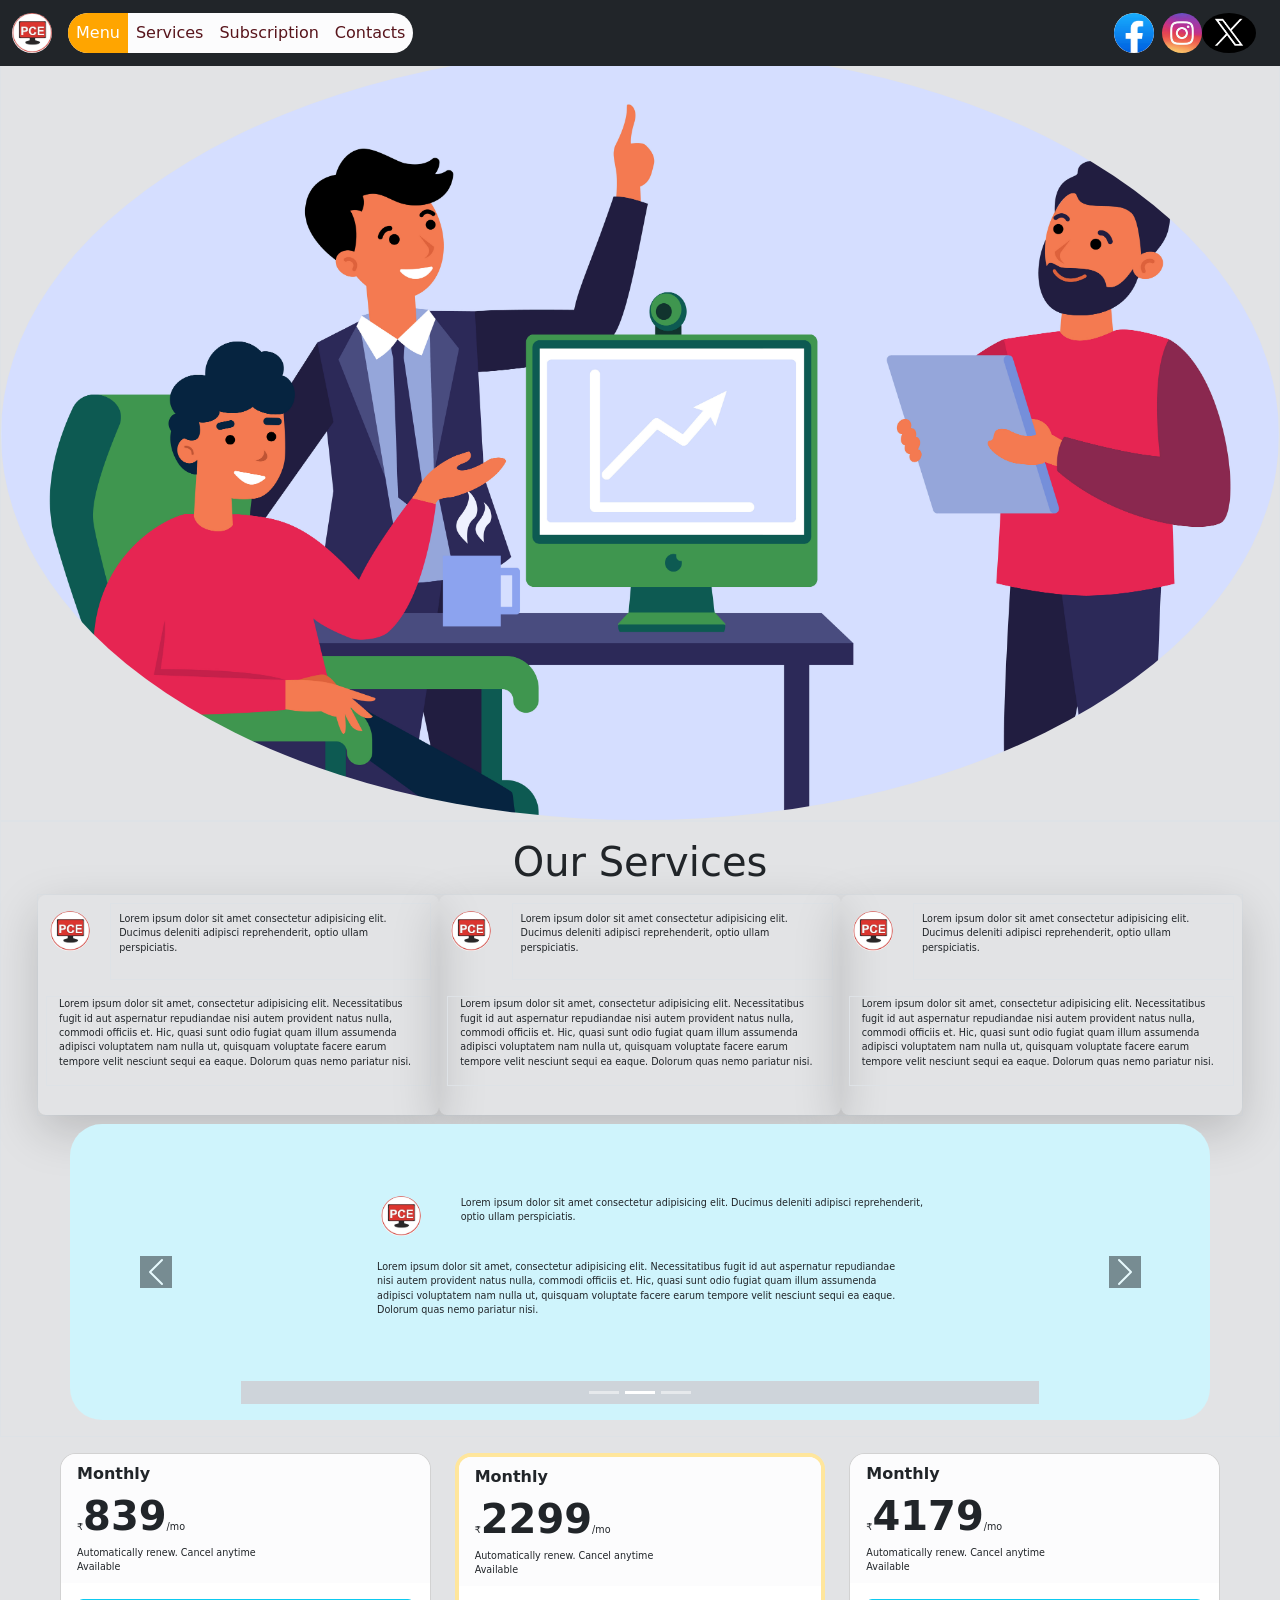
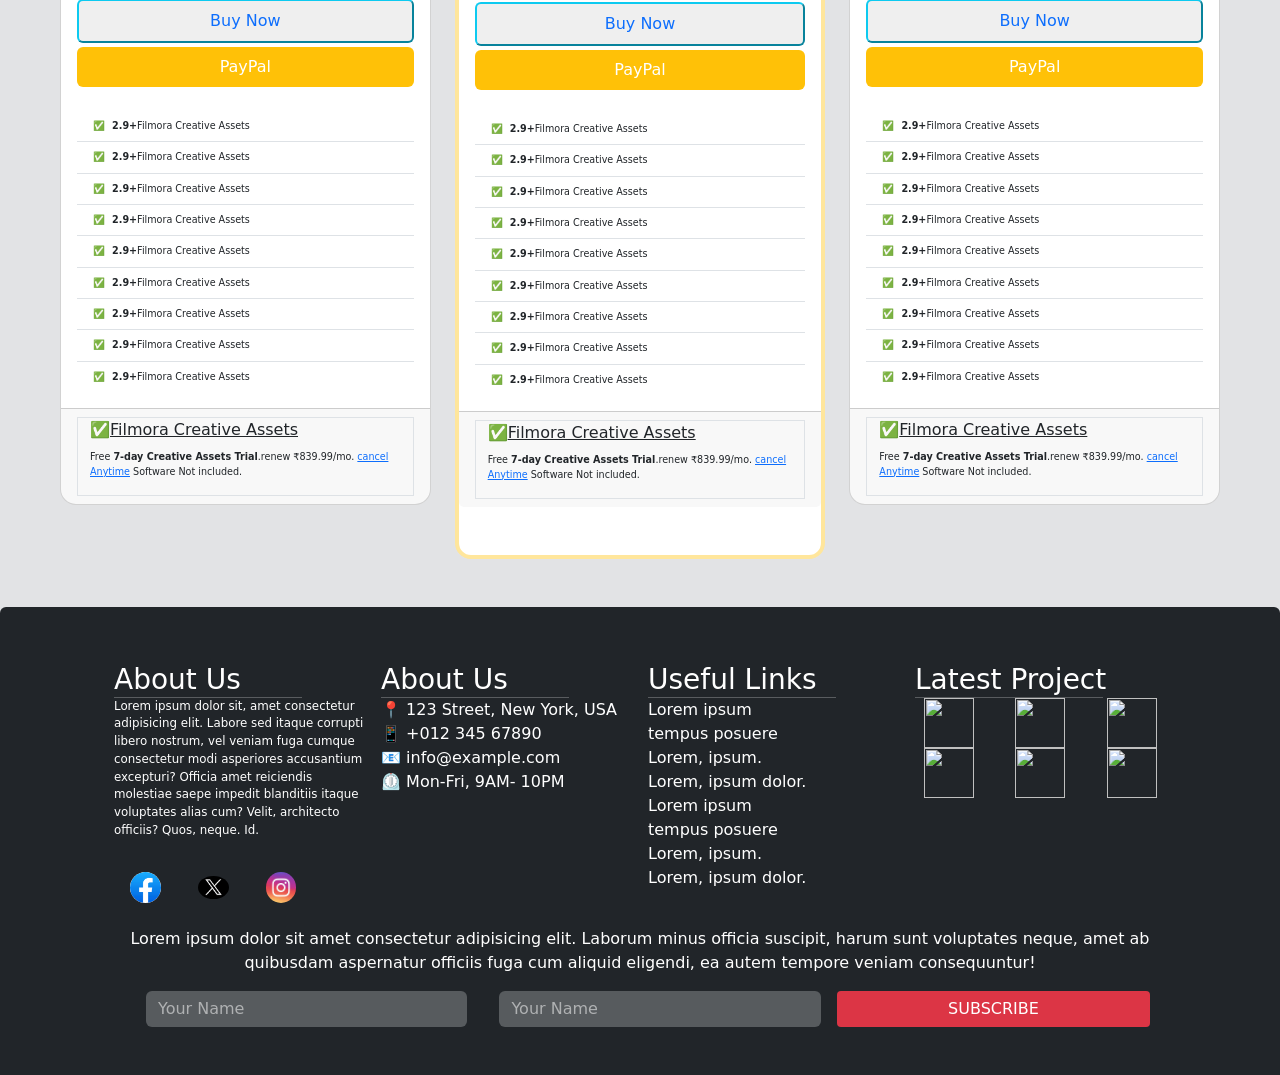
==== index.html @ f9cc9da1 "Add files via upload" ====
<!doctype html>
<html lang="en">
  <head>
    <meta charset="UTF-8" />
    <meta name="viewport" content="width=device-width, initial-scale=1.0" />
    <title>Document</title>
    <link
      rel="stylesheet"
      href="https://cdnjs.cloudflare.com/ajax/libs/animate.css/4.1.1/animate.min.css"
    />
    <link
      rel="stylesheet"
      href="https://cdn.jsdelivr.net/npm/bootstrap@5.3.8/dist/css/bootstrap.min.css"
    />
    <link
      rel="stylesheet"
      href="https://cdnjs.cloudflare.com/ajax/libs/font-awesome/7.3.0/css/all.min.css"
      integrity="sha512-ApSLB1Pd3/bZN8fWB/RG9YhN/7bd9Hkf3AGaE2mPfebjrxagjuBtx2GcgdqIlJkUzwylBo61r9Xa9NmgBI0swA=="
      crossorigin="anonymous"
      referrerpolicy="no-referrer"
    />
    <link rel="stylesheet" href="CSS/style.css" />
  </head>
  <body class="overflow-x-hidden" data-spy="scroll" data-bs-target=".navbar">
    <div class="container-fluid p-0 bg-secondary-subtle">
      <nav class="navbar navbar-expand-md navbar-dark bg-dark fixed-top">
        <div class="container-fluid">
          <div class="navbar-brand">
            <img
              src="Images/logo.jfif"
              class="rounded-pill"
              alt=""
              style="width: 40px"
            />
          </div>
          <button
            class="navbar-toggler"
            data-bs-target="#MainMenu"
            data-bs-toggle="collapse"
          >
            <span class="navbar-toggler-icon"></span>
          </button>
          <div class="collapse navbar-collapse" id="MainMenu">
            <ul class="navbar-nav bg-light-subtle rounded-pill overflow-hidden">
              <li class="nav-item">
                <a href="#home" class="nav-link text-danger-emphasis active"
                  >Menu</a
                >
              </li>
              <li class="nav-item">
                <a href="#service" class="nav-link text-danger-emphasis"
                  >Services</a
                >
              </li>
              <li class="nav-item">
                <a href="#Rate" class="nav-link text-danger-emphasis"
                  >Subscription</a
                >
              </li>
              <li class="nav-item">
                <a href="" class="nav-link text-danger-emphasis">Contacts</a>
              </li>
              <!-- LogoBox........................................... -->
              <div
                class="logobox container d-flex justify-content-around pt-2 align-items-center d-md-none"
              >
                <a
                  href="https://www.facebook.com/prabhatcomputereducation/?locale=sq_AL"
                  target="_blank"
                  ><img
                    src="Images/facebook.png"
                    id="Logo-style"
                    style="height: 40px"
                    class="mx-2"
                /></a>
                <a
                  href="https://www.instagram.com/course_with_prabhat/?hl=en"
                  target="_blank"
                  ><img
                    src="Images/Insta.jfif"
                    style="height: 40px; border-radius: 50%"
                /></a>
                <img src="Images/twitter.png" style="height: 40px" />
              </div>
            </ul>
          </div>
          <!-- LogoBox....................................................... -->
          <div
            class="logobox container d-none justify-content-end align-items-center d-md-flex"
          >
            <a
              href="https://www.facebook.com/prabhatcomputereducation/?locale=sq_AL"
              target="_blank"
              ><img
                src="Images/facebook.png"
                id="Logo-style"
                style="height: 40px"
                class="mx-2"
            /></a>
            <a
              href="https://www.instagram.com/course_with_prabhat/?hl=en"
              target="_blank"
            >
              <img
                src="Images/Insta.jfif"
                style="height: 40px; border-radius: 50%"
            /></a>
            <img src="Images/twitter.png" style="height: 40px" />
          </div>
        </div>
      </nav>
      <header class="container-fluid border p-0 overflow-hidden" id="home">
        <img src="Images/banner.jpg" alt="" class="w-100 mt-5" id="Resp" />
      </header>
      <section
        class="p-2 px-2 p-md-3 px-md-5 border bg-secondary-subtle"
        id="service"
      >
        <h1 class="text-center">Our Services</h1>
        <div class="row border">
          <div
            class="col-12 col-md-4 shadow-lg rounded-3 wow animate__animated animate__pulse"
            style="height: 220px"
          >
            <div class="row p-2">
              <div class="col-2 pt-2 ps-1">
                <img src="Images/logo.jfif" style="height: 40px" />
              </div>
              <div class="col-10 border p-2">
                <p>
                  Lorem ipsum dolor sit amet consectetur adipisicing elit.
                  Ducimus deleniti adipisci reprehenderit, optio ullam
                  perspiciatis.
                </p>
              </div>
            </div>
            <div class="row p-2">
              <div class="col-12 border">
                <p>
                  Lorem ipsum dolor sit amet, consectetur adipisicing elit.
                  Necessitatibus fugit id aut aspernatur repudiandae nisi autem
                  provident natus nulla, commodi officiis et. Hic, quasi sunt
                  odio fugiat quam illum assumenda adipisci voluptatem nam nulla
                  ut, quisquam voluptate facere earum tempore velit nesciunt
                  sequi ea eaque. Dolorum quas nemo pariatur nisi.
                </p>
              </div>
            </div>
          </div>
          <div
            class="col-12 col-md-4 shadow-lg rounded-3 wow animate__animated animate__pulse"
            style="height: 220px"
          >
            <div class="row p-2">
              <div class="col-2 pt-2 ps-1">
                <img src="Images/logo.jfif" style="height: 40px" />
              </div>
              <div class="col-10 border p-2">
                <p>
                  Lorem ipsum dolor sit amet consectetur adipisicing elit.
                  Ducimus deleniti adipisci reprehenderit, optio ullam
                  perspiciatis.
                </p>
              </div>
            </div>
            <div class="row p-2">
              <div class="col-12 border">
                <p>
                  Lorem ipsum dolor sit amet, consectetur adipisicing elit.
                  Necessitatibus fugit id aut aspernatur repudiandae nisi autem
                  provident natus nulla, commodi officiis et. Hic, quasi sunt
                  odio fugiat quam illum assumenda adipisci voluptatem nam nulla
                  ut, quisquam voluptate facere earum tempore velit nesciunt
                  sequi ea eaque. Dolorum quas nemo pariatur nisi.
                </p>
              </div>
            </div>
          </div>
          <div
            class="col-12 col-md-4 shadow-lg rounded-3 wow animate__animated animate__pulse"
            style="height: 220px"
          >
            <div class="row p-2">
              <div class="col-2 pt-2 ps-1">
                <img src="Images/logo.jfif" style="height: 40px" />
              </div>
              <div class="col-10 border p-2">
                <p>
                  Lorem ipsum dolor sit amet consectetur adipisicing elit.
                  Ducimus deleniti adipisci reprehenderit, optio ullam
                  perspiciatis.
                </p>
              </div>
            </div>
            <div class="row p-2">
              <div class="col-12 border">
                <p>
                  Lorem ipsum dolor sit amet, consectetur adipisicing elit.
                  Necessitatibus fugit id aut aspernatur repudiandae nisi autem
                  provident natus nulla, commodi officiis et. Hic, quasi sunt
                  odio fugiat quam illum assumenda adipisci voluptatem nam nulla
                  ut, quisquam voluptate facere earum tempore velit nesciunt
                  sequi ea eaque. Dolorum quas nemo pariatur nisi.
                </p>
              </div>
            </div>
          </div>
        </div>
        <div
          class="carousel slide mt-2 container-sm bg-info-subtle py-5 rounded-5"
          id="Reviews"
          data-bs-ride="carousel"
          data-bs-interval="2000"
        >
          <div class="carousel-indicators bg-dark-subtle">
            <button
              type="button"
              data-bs-slide-to="0"
              data-bs-target="#Reviews"
              class="active"
            ></button>
            <button
              type="button"
              data-bs-slide-to="1"
              data-bs-target="#Reviews"
            ></button>
            <button
              type="button"
              data-bs-slide-to="2"
              data-bs-target="#Reviews"
            ></button>
          </div>
          <div class="carousel-inner">
            <div class="carousel-item active">
              <div class="text-dark w-50 sizerender ps-2 mx-auto">
                <div class="row" style="height: 80px">
                  <div class="col-2 pt-4 ps-4">
                    <img src="Images/logo.jfif" style="height: 40px" />
                  </div>
                  <div class="col-10 p-2 pt-4">
                    <p>
                      Lorem ipsum dolor sit amet consectetur adipisicing elit.
                      Ducimus deleniti adipisci reprehenderit, optio ullam
                      perspiciatis.
                    </p>
                  </div>
                </div>
                <div class="row p-2" style="height: 120px">
                  <div class="col-12">
                    <p>
                      Lorem ipsum dolor sit amet, consectetur adipisicing elit.
                      Necessitatibus fugit id aut aspernatur repudiandae nisi
                      autem provident natus nulla, commodi officiis et. Hic,
                      quasi sunt odio fugiat quam illum assumenda adipisci
                      voluptatem nam nulla ut, quisquam voluptate facere earum
                      tempore velit nesciunt sequi ea eaque. Dolorum quas nemo
                      pariatur nisi.
                    </p>
                  </div>
                </div>
              </div>
            </div>
            <div class="carousel-item">
              <div class="text-dark w-50 sizerender ps-2 mx-auto">
                <div class="row" style="height: 80px">
                  <div class="col-2 pt-4 ps-4">
                    <img src="Images/logo.jfif" style="height: 40px" />
                  </div>
                  <div class="col-10 p-2 pt-4">
                    <p>
                      Lorem ipsum dolor sit amet consectetur adipisicing elit.
                      Ducimus deleniti adipisci reprehenderit, optio ullam
                      perspiciatis.
                    </p>
                  </div>
                </div>
                <div class="row p-2" style="height: 120px">
                  <div class="col-12">
                    <p>
                      Lorem ipsum dolor sit amet, consectetur adipisicing elit.
                      Necessitatibus fugit id aut aspernatur repudiandae nisi
                      autem provident natus nulla, commodi officiis et. Hic,
                      quasi sunt odio fugiat quam illum assumenda adipisci
                      voluptatem nam nulla ut, quisquam voluptate facere earum
                      tempore velit nesciunt sequi ea eaque. Dolorum quas nemo
                      pariatur nisi.
                    </p>
                  </div>
                </div>
              </div>
            </div>
            <div class="carousel-item">
              <div class="text-dark w-50 sizerender ps-2 mx-auto">
                <div class="row" style="height: 80px">
                  <div class="col-2 pt-4 ps-4">
                    <img src="Images/logo.jfif" style="height: 40px" />
                  </div>
                  <div class="col-10 p-2 pt-4">
                    <p>
                      Lorem ipsum dolor sit amet consectetur adipisicing elit.
                      Ducimus deleniti adipisci reprehenderit, optio ullam
                      perspiciatis.
                    </p>
                  </div>
                </div>
                <div class="row p-2" style="height: 120px">
                  <div class="col-12">
                    <p>
                      Lorem ipsum dolor sit amet, consectetur adipisicing elit.
                      Necessitatibus fugit id aut aspernatur repudiandae nisi
                      autem provident natus nulla, commodi officiis et. Hic,
                      quasi sunt odio fugiat quam illum assumenda adipisci
                      voluptatem nam nulla ut, quisquam voluptate facere earum
                      tempore velit nesciunt sequi ea eaque. Dolorum quas nemo
                      pariatur nisi.
                    </p>
                  </div>
                </div>
              </div>
            </div>
          </div>
          <button
            class="carousel-control-prev"
            data-bs-target="#Reviews"
            data-bs-slide="prev"
          >
            <span class="carousel-control-prev-icon bg-dark"></span>
          </button>
          <button
            class="carousel-control-next"
            data-bs-target="#Reviews"
            data-bs-slide="next"
          >
            <span class="carousel-control-next-icon bg-dark"></span>
          </button>
        </div>
      </section>
      <!-- Using.......Prices and card bootstraap........................................................................ -->
      <div class="container-fluid pt-3 bg-secondary-subtle pb-5" id="Rate">
        <div class="row px-5">
          <div
            class="col-12 col-md-4 mb-4 mb-md-0 wow animate__animated animate__backInLeft"
          >
            <div class="card rounded-4 overflow-hidden">
              <div class="card-header bg-light-subtle border-0">
                <div class="card-title fw-semibold mb-0">Monthly</div>
                <p class="mb-0">
                  <span>₹</span><span></span
                  ><span class="fs-1 fw-semibold">839</span><span>/mo</span>
                </p>
                <p class="card-text">
                  Automatically renew. Cancel anytime<br />Available
                </p>
              </div>
              <div class="card-body">
                <button
                  class="w-100 border-2 border-info rounded-2 p-2 text-primary"
                >
                  Buy Now
                </button>
                <button
                  class="w-100 bg-warning rounded-2 p-2 border-0 mt-1 text-white"
                >
                  PayPal
                </button>
                <ul class="list-group list-group-flush pt-4">
                  <li class="list-group-item">
                    ✅ <span class="fw-bolder ps-1">2.9+</span>Filmora Creative
                    Assets
                  </li>
                  <li class="list-group-item">
                    ✅ <span class="fw-bolder ps-1">2.9+</span>Filmora Creative
                    Assets
                  </li>
                  <li class="list-group-item">
                    ✅ <span class="fw-bolder ps-1">2.9+</span>Filmora Creative
                    Assets
                  </li>
                  <li class="list-group-item">
                    ✅ <span class="fw-bolder ps-1">2.9+</span>Filmora Creative
                    Assets
                  </li>
                  <li class="list-group-item">
                    ✅ <span class="fw-bolder ps-1">2.9+</span>Filmora Creative
                    Assets
                  </li>
                  <li class="list-group-item">
                    ✅ <span class="fw-bolder ps-1">2.9+</span>Filmora Creative
                    Assets
                  </li>
                  <li class="list-group-item">
                    ✅ <span class="fw-bolder ps-1">2.9+</span>Filmora Creative
                    Assets
                  </li>
                  <li class="list-group-item">
                    ✅ <span class="fw-bolder ps-1">2.9+</span>Filmora Creative
                    Assets
                  </li>
                  <li class="list-group-item">
                    ✅ <span class="fw-bolder ps-1">2.9+</span>Filmora Creative
                    Assets
                  </li>
                </ul>
              </div>
              <div class="card-footer">
                <div class="container border">
                  <div class="card-title">
                    ✅<span class="text-decoration-underline"
                      >Filmora Creative Assets</span
                    >
                  </div>
                  <p>
                    Free
                    <span class="fw-bolder">7-day Creative Assets Trial</span
                    >.renew ₹839.99/mo.
                    <a
                      class="text-decoration-none text-decoration-underline"
                      href="#"
                      >cancel Anytime</a
                    >
                    Software Not included.
                  </p>
                </div>
              </div>
            </div>
          </div>
          <div
            class="col-12 col-md-4 mb-4 mb-md-0 wow animate__animated animate__backInUp"
          >
            <div
              class="card pb-5 rounded-4 border-4 border-warning-subtle overflow-hidden"
            >
              <div class="card-header bg-light-subtle border-0">
                <div class="card-title fw-semibold mb-0">Monthly</div>
                <p class="mb-0">
                  <span>₹</span><span></span
                  ><span class="fs-1 fw-semibold">2299</span><span>/mo</span>
                </p>
                <p class="card-text">
                  Automatically renew. Cancel anytime<br />Available
                </p>
              </div>
              <div class="card-body">
                <button
                  class="w-100 border-2 border-info rounded-2 p-2 text-primary"
                >
                  Buy Now
                </button>
                <button
                  class="w-100 bg-warning rounded-2 p-2 border-0 mt-1 text-white"
                >
                  PayPal
                </button>
                <ul class="list-group list-group-flush pt-4">
                  <li class="list-group-item">
                    ✅ <span class="fw-bolder ps-1">2.9+</span>Filmora Creative
                    Assets
                  </li>
                  <li class="list-group-item">
                    ✅ <span class="fw-bolder ps-1">2.9+</span>Filmora Creative
                    Assets
                  </li>
                  <li class="list-group-item">
                    ✅ <span class="fw-bolder ps-1">2.9+</span>Filmora Creative
                    Assets
                  </li>
                  <li class="list-group-item">
                    ✅ <span class="fw-bolder ps-1">2.9+</span>Filmora Creative
                    Assets
                  </li>
                  <li class="list-group-item">
                    ✅ <span class="fw-bolder ps-1">2.9+</span>Filmora Creative
                    Assets
                  </li>
                  <li class="list-group-item">
                    ✅ <span class="fw-bolder ps-1">2.9+</span>Filmora Creative
                    Assets
                  </li>
                  <li class="list-group-item">
                    ✅ <span class="fw-bolder ps-1">2.9+</span>Filmora Creative
                    Assets
                  </li>
                  <li class="list-group-item">
                    ✅ <span class="fw-bolder ps-1">2.9+</span>Filmora Creative
                    Assets
                  </li>
                  <li class="list-group-item">
                    ✅ <span class="fw-bolder ps-1">2.9+</span>Filmora Creative
                    Assets
                  </li>
                </ul>
              </div>
              <div class="card-footer">
                <div class="container border">
                  <div class="card-title">
                    ✅<span class="text-decoration-underline"
                      >Filmora Creative Assets</span
                    >
                  </div>
                  <p>
                    Free
                    <span class="fw-bolder">7-day Creative Assets Trial</span
                    >.renew ₹839.99/mo.
                    <a
                      class="text-decoration-none text-decoration-underline"
                      href="#"
                      >cancel Anytime</a
                    >
                    Software Not included.
                  </p>
                </div>
              </div>
            </div>
          </div>
          <div
            class="col-12 col-md-4 mb-4 mb-md-0 wow animate__animated animate__backInRight"
          >
            <div class="card overflow-hidden rounded-4">
              <div class="card-header bg-light-subtle border-0">
                <div class="card-title fw-semibold mb-0">Monthly</div>
                <p class="mb-0">
                  <span>₹</span><span></span
                  ><span class="fs-1 fw-semibold">4179</span><span>/mo</span>
                </p>
                <p class="card-text">
                  Automatically renew. Cancel anytime<br />Available
                </p>
              </div>
              <div class="card-body">
                <button
                  class="w-100 border-2 border-info rounded-2 p-2 text-primary"
                >
                  Buy Now
                </button>
                <button
                  class="w-100 bg-warning rounded-2 p-2 border-0 mt-1 text-white"
                >
                  PayPal
                </button>
                <ul class="list-group list-group-flush pt-4">
                  <li class="list-group-item">
                    ✅ <span class="fw-bolder ps-1">2.9+</span>Filmora Creative
                    Assets
                  </li>
                  <li class="list-group-item">
                    ✅ <span class="fw-bolder ps-1">2.9+</span>Filmora Creative
                    Assets
                  </li>
                  <li class="list-group-item">
                    ✅ <span class="fw-bolder ps-1">2.9+</span>Filmora Creative
                    Assets
                  </li>
                  <li class="list-group-item">
                    ✅ <span class="fw-bolder ps-1">2.9+</span>Filmora Creative
                    Assets
                  </li>
                  <li class="list-group-item">
                    ✅ <span class="fw-bolder ps-1">2.9+</span>Filmora Creative
                    Assets
                  </li>
                  <li class="list-group-item">
                    ✅ <span class="fw-bolder ps-1">2.9+</span>Filmora Creative
                    Assets
                  </li>
                  <li class="list-group-item">
                    ✅ <span class="fw-bolder ps-1">2.9+</span>Filmora Creative
                    Assets
                  </li>
                  <li class="list-group-item">
                    ✅ <span class="fw-bolder ps-1">2.9+</span>Filmora Creative
                    Assets
                  </li>
                  <li class="list-group-item">
                    ✅ <span class="fw-bolder ps-1">2.9+</span>Filmora Creative
                    Assets
                  </li>
                </ul>
              </div>
              <div class="card-footer">
                <div class="container border">
                  <div class="card-title">
                    ✅<span class="text-decoration-underline"
                      >Filmora Creative Assets</span
                    >
                  </div>
                  <p>
                    Free
                    <span class="fw-bolder">7-day Creative Assets Trial</span
                    >.renew ₹839.99/mo.
                    <a
                      class="text-decoration-none text-decoration-underline"
                      href="#"
                      >cancel Anytime</a
                    >
                    Software Not included.
                  </p>
                </div>
              </div>
            </div>
          </div>
        </div>
      </div>
      <footer class="container-fluid bg-dark rounded-top-2 text-white">
        <div class="container p-0 p-md-5">
          <div class="row">
            <div class="col-6 col-md-3 p-2">
              <h3 class="my-0">About Us</h3>
              <hr class="my-0 w-75" />
              <p style="font-size: 0.74rem">
                Lorem ipsum dolor sit, amet consectetur adipisicing elit. Labore
                sed itaque corrupti libero nostrum, vel veniam fuga cumque
                consectetur modi asperiores accusantium excepturi? Officia amet
                reiciendis molestiae saepe impedit blanditiis itaque voluptates
                alias cum? Velit, architecto officiis? Quos, neque. Id.
              </p>
              <div>
                <img
                  src="Images/facebook.png"
                  alt=""
                  class="bg-white w-25 p-3"
                  style="background-clip: content-box"
                />
                <img
                  src="Images/twitter.png"
                  alt=""
                  class="bg-transparent w-25 p-3"
                />
                <img
                  src="Images/Insta.jfif"
                  alt=""
                  class="bg-transparent w-25 p-3"
                />
              </div>
            </div>
            <div class="col-6 col-md-3 p-2">
              <h3 class="my-0">About Us</h3>
              <hr class="my-0 w-75" />
              <ul class="p-0">
                <li><p class="mb-0 fs-6">📍 123 Street, New York, USA</p></li>
                <li><p class="mb-0 fs-6">📱 +012 345 67890</p></li>
                <li><p class="mb-0 fs-6">📧 info@example.com</p></li>
                <li><p class="mb-0 fs-6">⏲️ Mon-Fri, 9AM- 10PM</p></li>
              </ul>
            </div>
            <div class="col-6 col-md-3 p-2">
              <h3 class="my-0">Useful Links</h3>
              <hr class="my-0 w-75" />
              <ul class="p-0">
                <li>
                  <p class="mb-0 fs-6">
                    <i class="fa fa-angle-right" aria-hidden="true"></i>Lorem
                    ipsum
                  </p>
                </li>
                <li>
                  <p class="mb-0 fs-6">
                    <i class="fa fa-angle-right" aria-hidden="true"></i>tempus
                    posuere
                  </p>
                </li>
                <li>
                  <p class="mb-0 fs-6">
                    <i class="fa fa-angle-right" aria-hidden="true"></i>Lorem,
                    ipsum.
                  </p>
                </li>
                <li>
                  <p class="mb-0 fs-6">
                    <i class="fa fa-angle-right" aria-hidden="true"></i>Lorem,
                    ipsum dolor.
                  </p>
                </li>
                <li>
                  <p class="mb-0 fs-6">
                    <i class="fa fa-angle-right" aria-hidden="true"></i>Lorem
                    ipsum
                  </p>
                </li>
                <li>
                  <p class="mb-0 fs-6">
                    <i class="fa fa-angle-right" aria-hidden="true"></i>tempus
                    posuere
                  </p>
                </li>
                <li>
                  <p class="mb-0 fs-6">
                    <i class="fa fa-angle-right" aria-hidden="true"></i>Lorem,
                    ipsum.
                  </p>
                </li>
                <li>
                  <p class="mb-0 fs-6">
                    <i class="fa fa-angle-right" aria-hidden="true"></i>Lorem,
                    ipsum dolor.
                  </p>
                </li>
              </ul>
            </div>
            <div class="col-6 col-md-3 p-2">
              <h3 class="my-0">Latest Project</h3>
              <hr class="my-0 w-75" />
              <div class="row">
                <div class="col-4 m-0 p-0 d-flex justify-content-center">
                  <img
                    src="https://media.istockphoto.com/id/1134241228/photo/group-picture-next-to-keralan-tea-plantations.jpg?s=612x612&w=is&k=20&c=BPF3mlKOqiTV0S6rU5NDAlB8LeyIMEideHeO7t0prGI="
                    alt=""
                    class="rounded-0"
                    style="height: 50px; width: 50px"
                  />
                </div>

                <div class="col-4 m-0 p-0 d-flex justify-content-center">
                  <img
                    src="https://media.istockphoto.com/id/1134241228/photo/group-picture-next-to-keralan-tea-plantations.jpg?s=612x612&w=is&k=20&c=BPF3mlKOqiTV0S6rU5NDAlB8LeyIMEideHeO7t0prGI="
                    alt=""
                    class="rounded-0"
                    style="height: 50px; width: 50px"
                  />
                </div>
                <div class="col-4 m-0 p-0 d-flex justify-content-center">
                  <img
                    src="https://media.istockphoto.com/id/1134241228/photo/group-picture-next-to-keralan-tea-plantations.jpg?s=612x612&w=is&k=20&c=BPF3mlKOqiTV0S6rU5NDAlB8LeyIMEideHeO7t0prGI="
                    alt=""
                    class="rounded-0"
                    style="height: 50px; width: 50px"
                  />
                </div>
              </div>
              <div class="row">
                <div class="col-4 m-0 p-0 d-flex justify-content-center">
                  <img
                    src="https://media.istockphoto.com/id/1134241228/photo/group-picture-next-to-keralan-tea-plantations.jpg?s=612x612&w=is&k=20&c=BPF3mlKOqiTV0S6rU5NDAlB8LeyIMEideHeO7t0prGI="
                    alt=""
                    class="rounded-0"
                    style="height: 50px; width: 50px"
                  />
                </div>
                <div class="col-4 m-0 p-0 d-flex justify-content-center">
                  <img
                    src="https://media.istockphoto.com/id/1134241228/photo/group-picture-next-to-keralan-tea-plantations.jpg?s=612x612&w=is&k=20&c=BPF3mlKOqiTV0S6rU5NDAlB8LeyIMEideHeO7t0prGI="
                    alt=""
                    class="rounded-0"
                    style="height: 50px; width: 50px"
                  />
                </div>
                <div class="col-4 m-0 p-0 d-flex justify-content-center">
                  <img
                    src="https://media.istockphoto.com/id/1134241228/photo/group-picture-next-to-keralan-tea-plantations.jpg?s=612x612&w=is&k=20&c=BPF3mlKOqiTV0S6rU5NDAlB8LeyIMEideHeO7t0prGI="
                    alt=""
                    class="rounded-0"
                    style="height: 50px; width: 50px"
                  />
                </div>
              </div>
            </div>
          </div>
          <div class="container-fluid w-100 w-md-75">
            <p class="text-center fs-6">
              Lorem ipsum dolor sit amet consectetur adipisicing elit. Laborum
              minus officia suscipit, harum sunt voluptates neque, amet ab
              quibusdam aspernatur officiis fuga cum aliquid eligendi, ea autem
              tempore veniam consequuntur!
            </p>
            <div class="d-flex">
              <input
                class="form-control mx-3 bg-light bg-opacity-25 border-0"
                placeholder="Your Name"
              />
              <input
                class="form-control mx-3 bg-light bg-opacity-25 border-0"
                placeholder="Your Name"
              />
              <input
                type="submit"
                class="w-100 border-0 bg-danger rounded-1 bg-opacity-100"
                value="SUBSCRIBE"
              />
            </div>
          </div>
        </div>
      </footer>
    </div>
    <script src="https://cdn.jsdelivr.net/npm/bootstrap@5.3.8/dist/js/bootstrap.bundle.min.js"></script>
    <script src="js/wow.min.js"></script>
    <script>
      new WOW().init();
    </script>
  </body>
</html>
---- CSS/style.css ----
@charset "UTF-8";
.logobox {
  height: 40px;
}
#Logo-style {
  border-radius: 50%;
  background: white;
}
p {
  font-size: 0.6rem;
}
img {
  border-radius: 50%;
}
.list-group-item {
  font-size: 0.6rem !important;
}
li {
  list-style-type: none;
}
input::placeholder {
  color: rgba(255, 255, 255, 0.527) !important;
}
input {
  color: white !important;
}
a.nav-link.active {
  background-color: orange !important;
  color: white !important;
}
@media (max-width: 768px) {
  .navbar-nav {
    border-radius: 0px !important;
    padding: 10px;
  }
  .sizerender {
    width: 100% !important;
  }
}
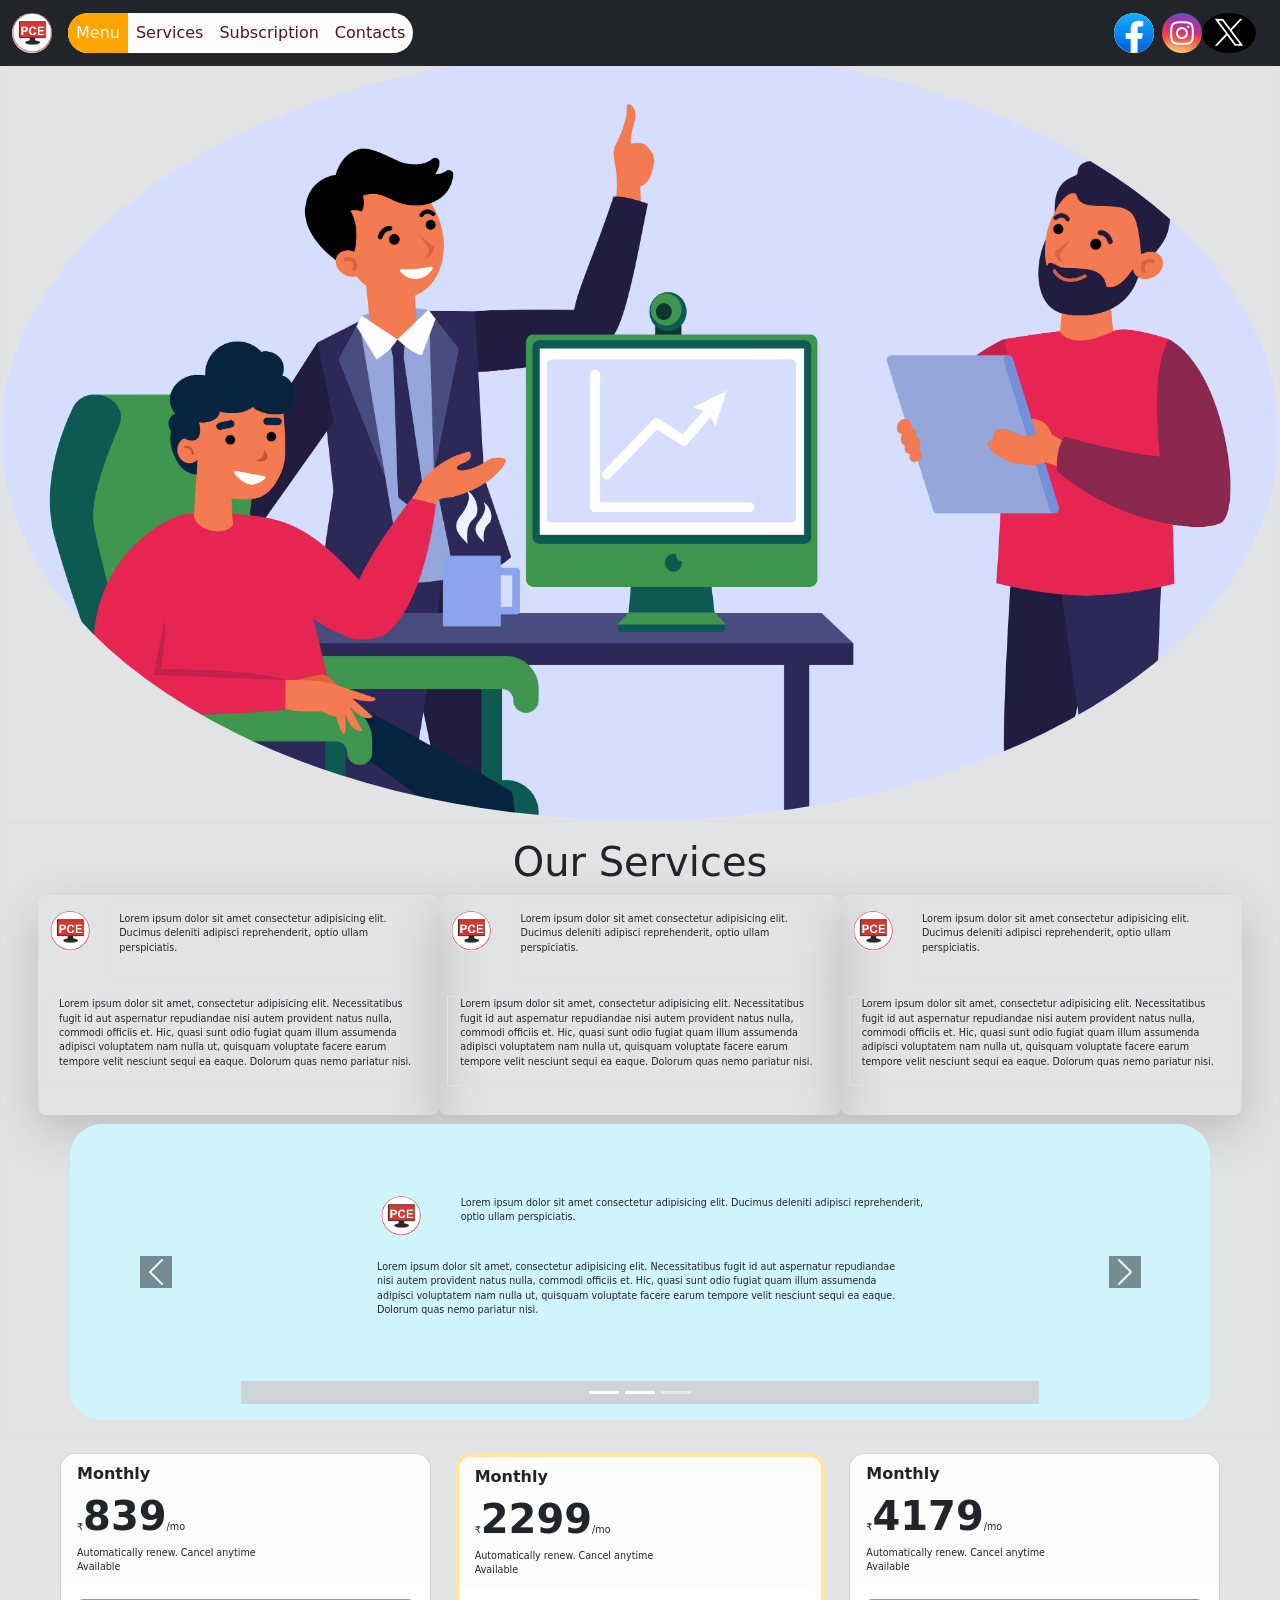
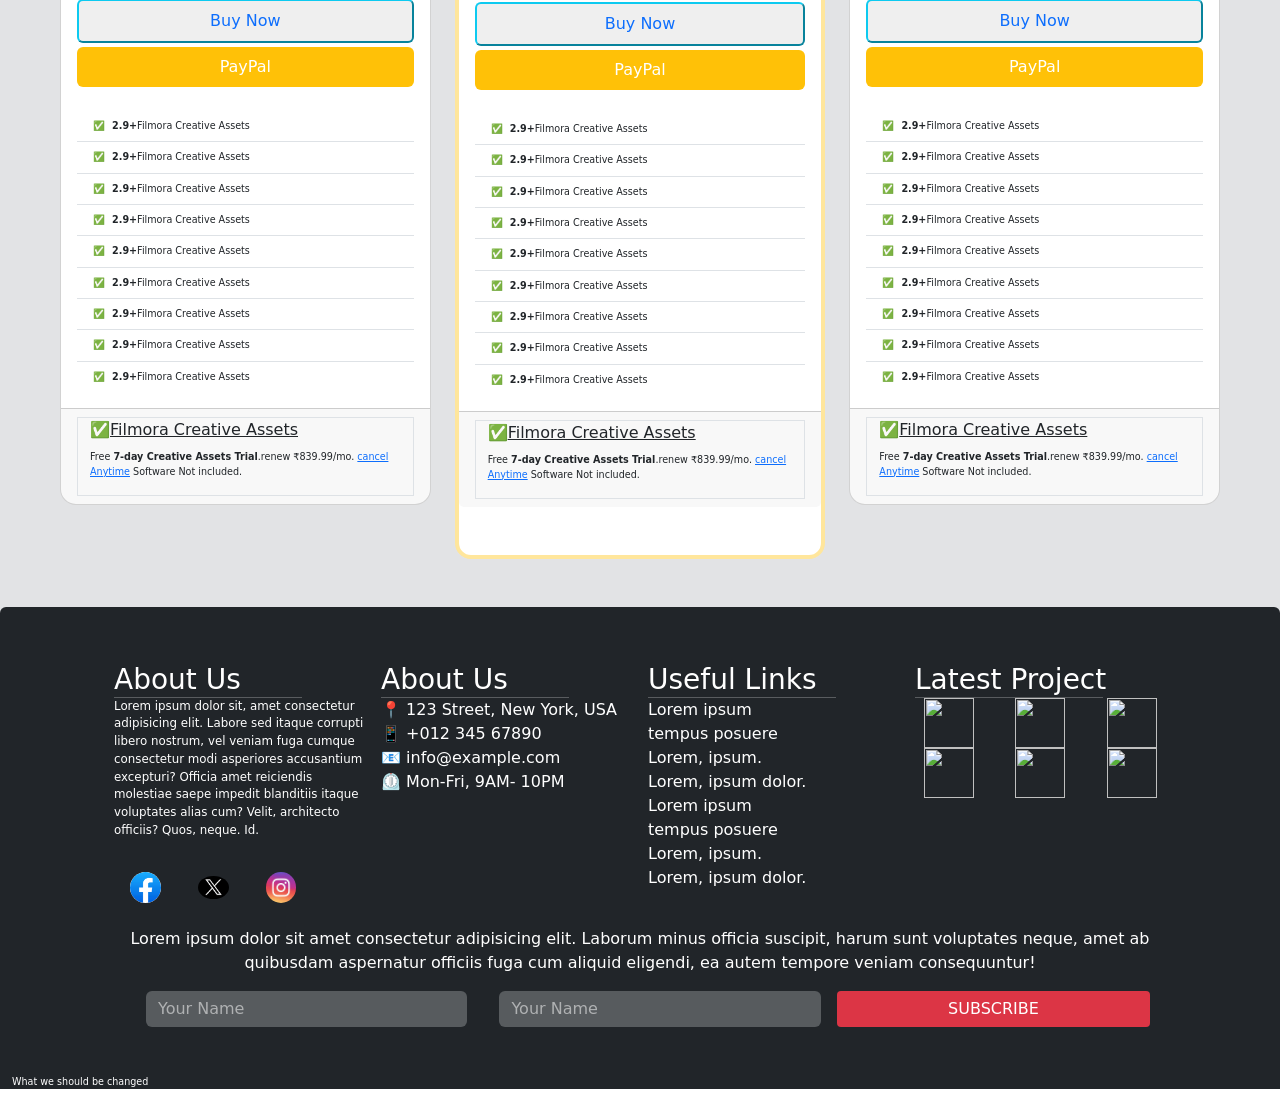
==== commit 7c282303: "we are ready to go further .only it change the footerAdd responsive footer social media icons  <-- L" ====
--- a/index.html
+++ b/index.html
@@ -778,6 +778,7 @@
             </div>
           </div>
         </div>
+        <p>What we should be changed</p>
       </footer>
     </div>
     <script src="https://cdn.jsdelivr.net/npm/bootstrap@5.3.8/dist/js/bootstrap.bundle.min.js"></script>
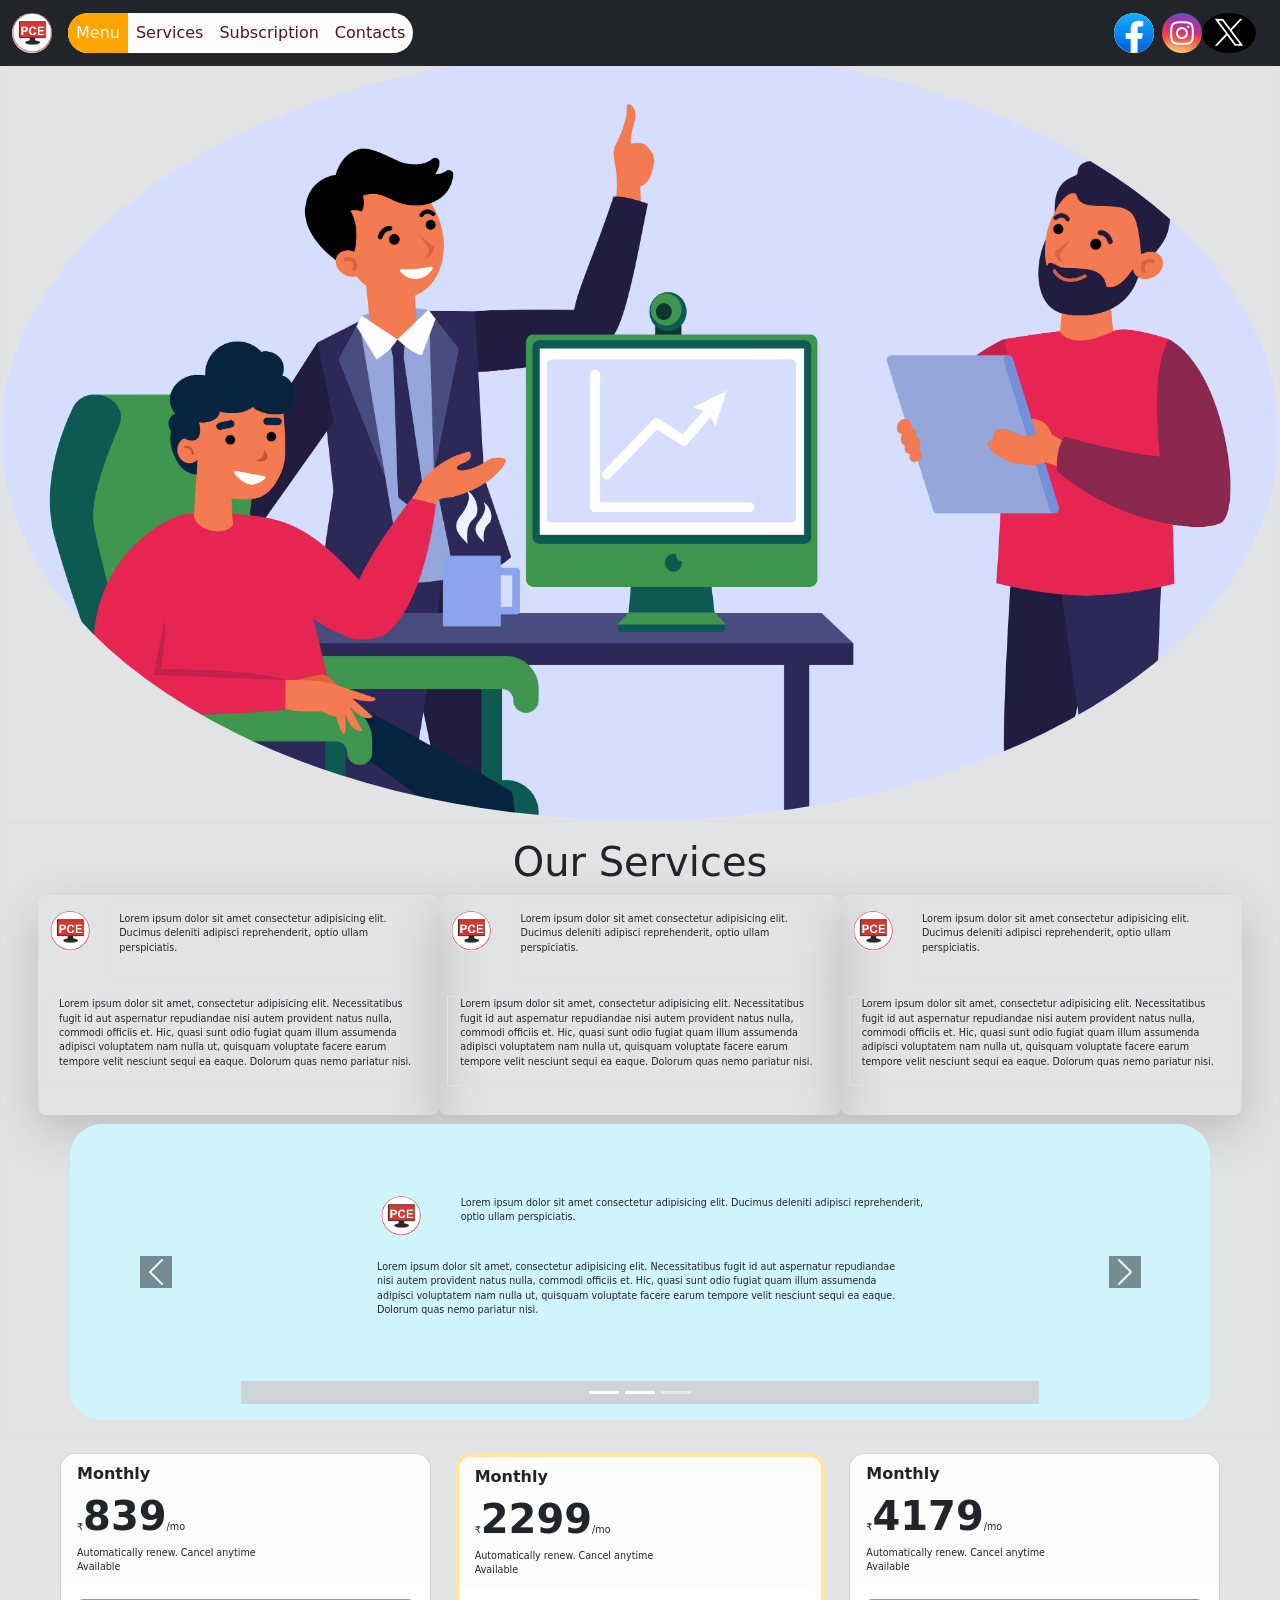
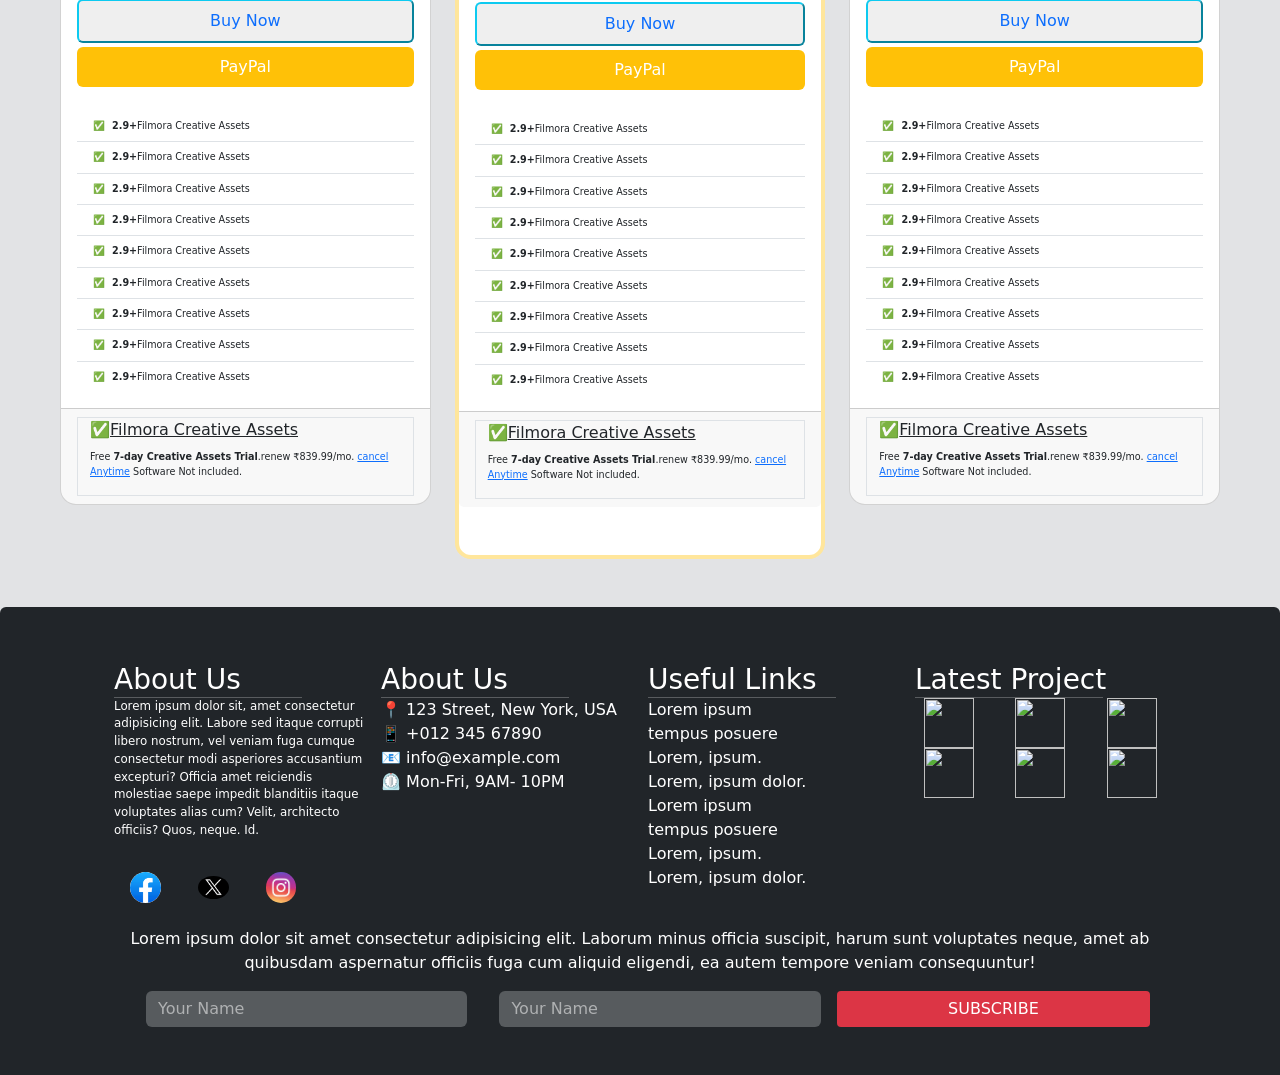
==== commit 0ff32692: "OK" ====
--- a/index.html
+++ b/index.html
@@ -778,7 +778,6 @@
             </div>
           </div>
         </div>
-        <p>What we should be changed</p>
       </footer>
     </div>
     <script src="https://cdn.jsdelivr.net/npm/bootstrap@5.3.8/dist/js/bootstrap.bundle.min.js"></script>
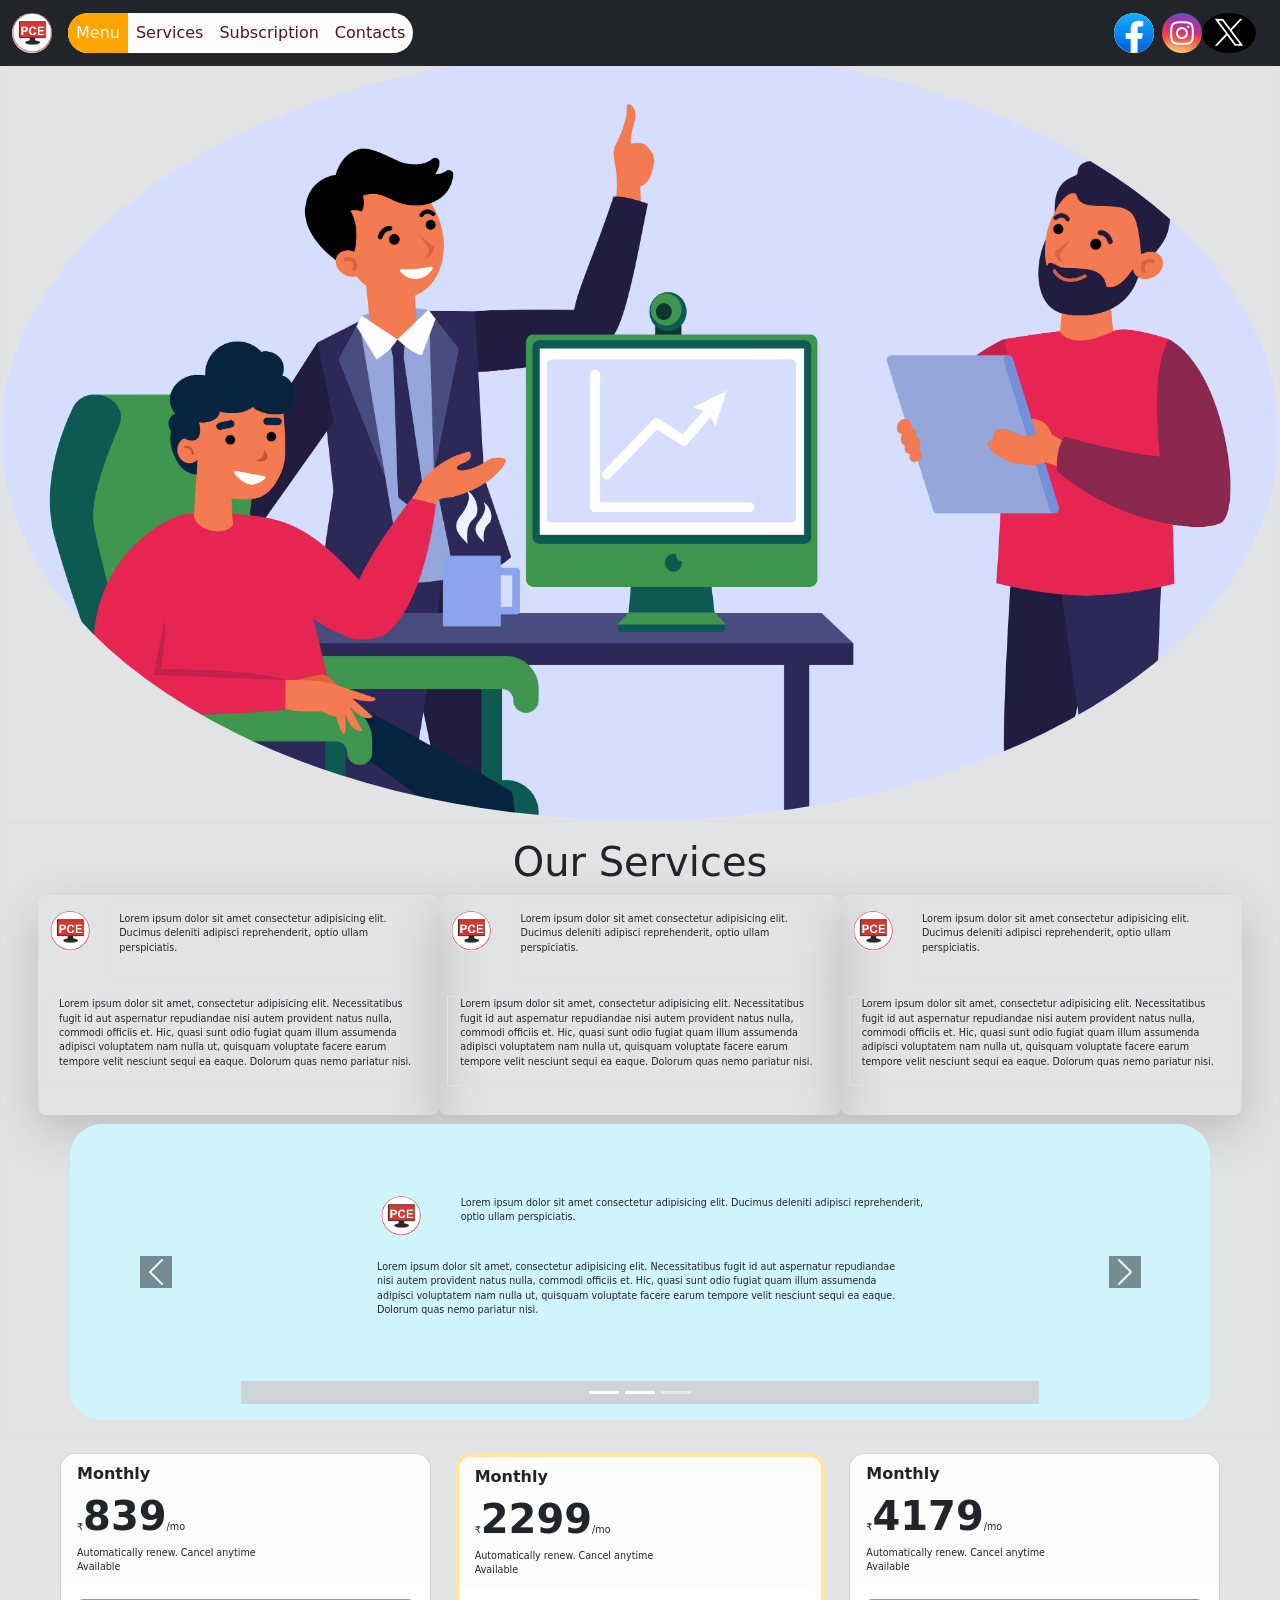
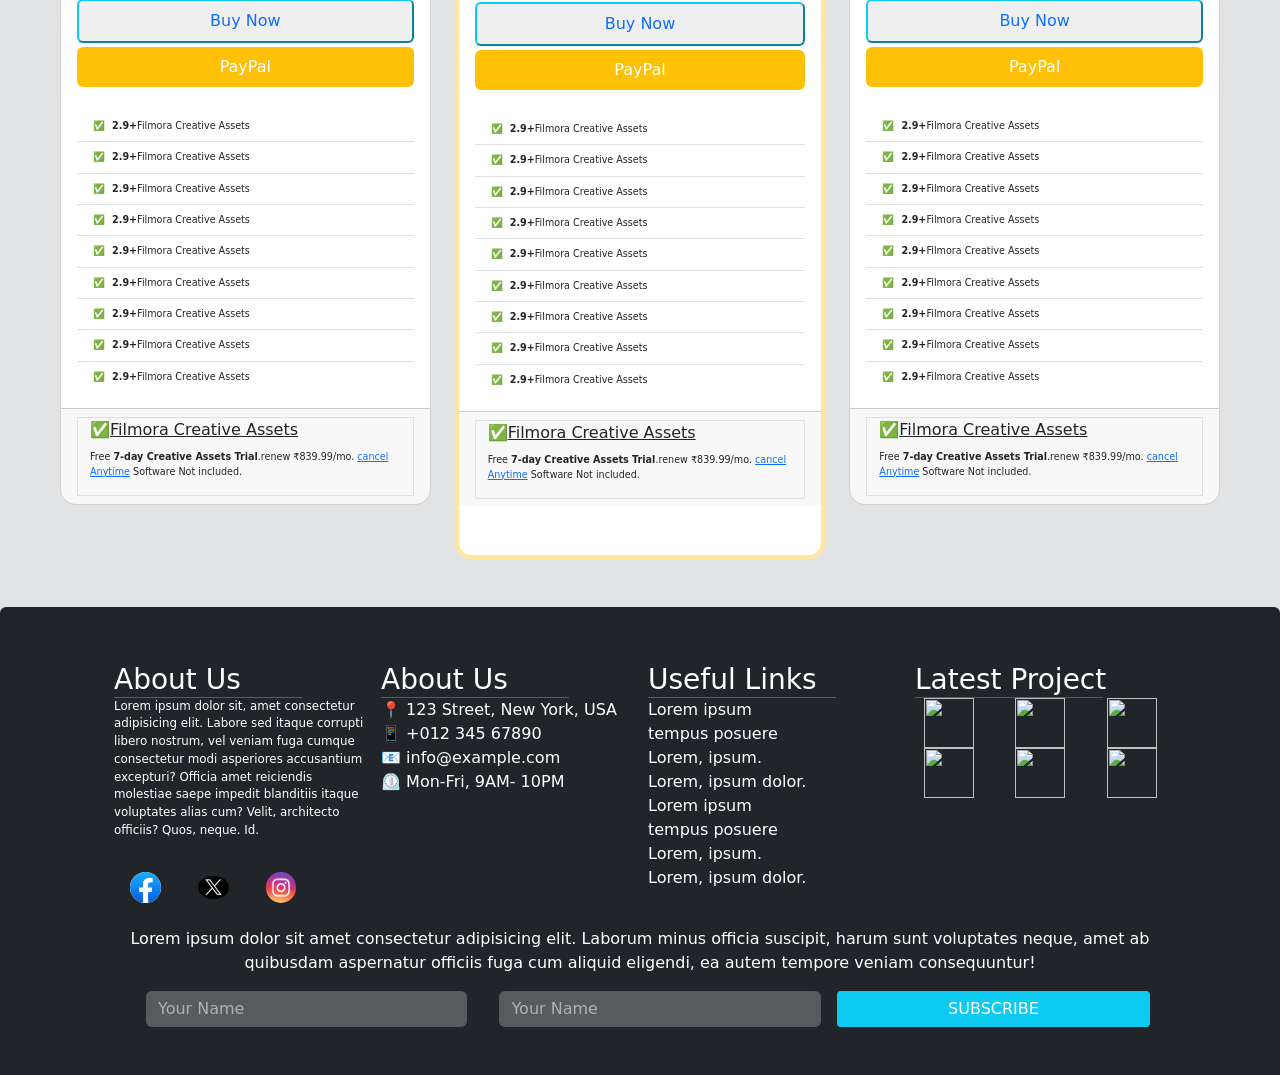
==== commit beec4ef5: "Last Ride" ====
--- a/index.html
+++ b/index.html
@@ -772,7 +772,7 @@
               />
               <input
                 type="submit"
-                class="w-100 border-0 bg-danger rounded-1 bg-opacity-100"
+                class="w-100 border-0 bg-info rounded-1 bg-opacity-100"
                 value="SUBSCRIBE"
               />
             </div>
